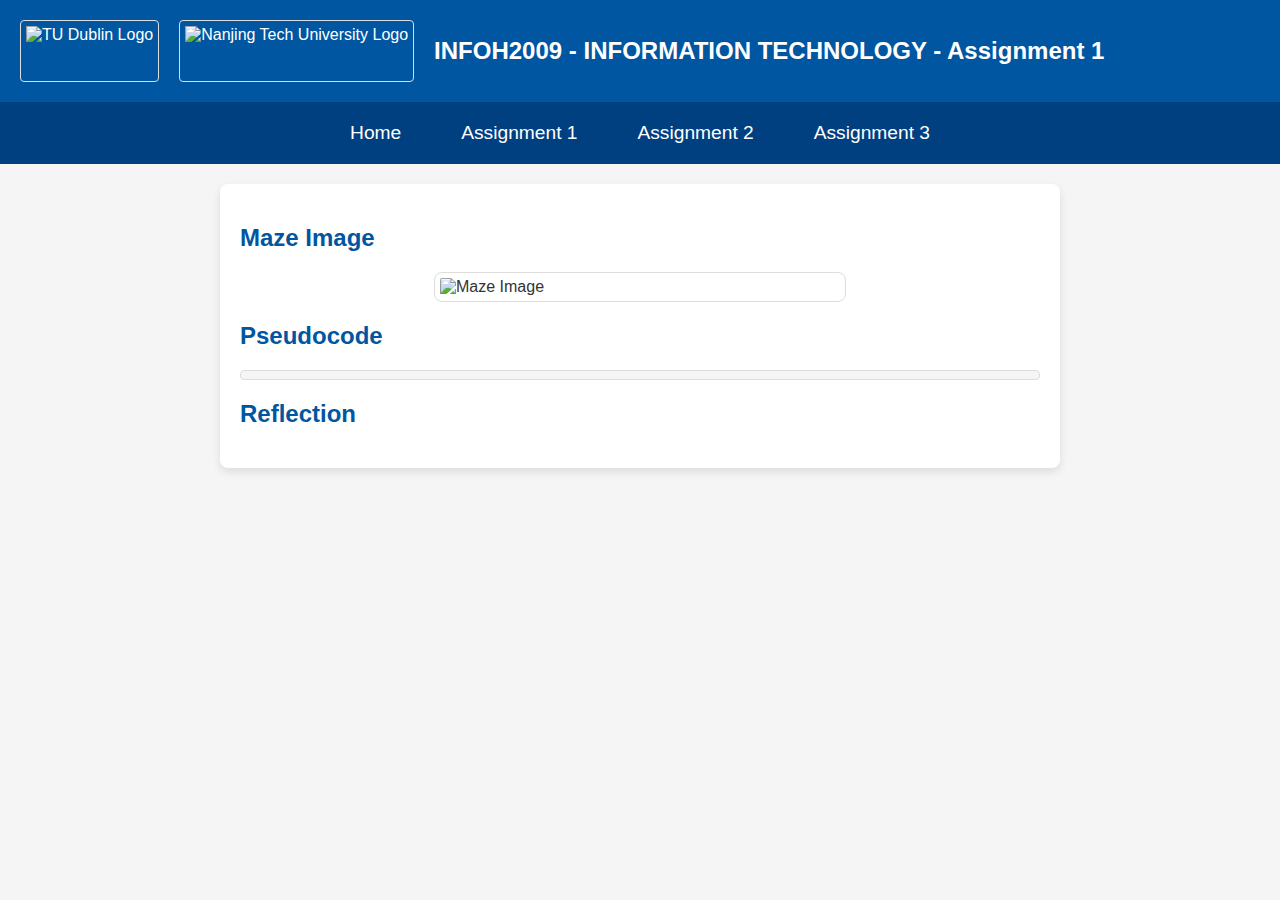
==== assignment2.html @ 340bcbc6 "Month Half Cat Assignment" ====
<!DOCTYPE html>
<html lang="en">
<head>
    <meta charset="UTF-8">
    <meta name="viewport" content="width=device-width, initial-scale=1.0">
    <title>INFOH2009 - Assignment 1</title>
    <link rel="stylesheet" href="style.css">
</head>
<body>
    <header>
        <img src="https://www.ieabroad.com/wp-content/uploads/TUD.png" alt="TU Dublin Logo">
        <img src="https://upload.wikimedia.org/wikipedia/en/b/b2/Nanjing_University_of_Technology_logo.png" alt="Nanjing Tech University Logo">
        <h1>INFOH2009 - INFORMATION TECHNOLOGY - Assignment 1</h1>
    </header>
    <nav>
        <ul>
            <li><a href="index.html">Home</a></li>
            <li><a href="assignment1.html">Assignment 1</a></li>
            <li><a href="assignment2.html">Assignment 2</a></li>
            <li><a href="assignment3.html">Assignment 3</a></li>

        </ul>
    </nav>
    <main>
        <section>
            <h2>Maze Image</h2>
            <img src="#" alt="Maze Image">
        </section>
        <section>
            <h2>Pseudocode</h2>
            <p id="pseudocode"><!-- Add your pseudocode --></p>
        </section>
        <section>
            <h2>Reflection</h2>
            <p><!-- Add your reflection here --></p>
        </section>
    </main>
</body>
</html>
---- style.css ----
body {
    font-family: Arial, sans-serif;
    margin: 0;
    padding: 0;
    background-color: #f5f5f5;
    color: #333;
}

header {
    background-color: #0056a1;
    color: white;
    padding: 20px;
    display: flex;
    align-items: center;
}

header img {
    height: 50px;
    margin-right: 20px;
}

header h1 {
    margin: 0;
    font-size: 1.5em;
}

nav {
    background-color: #004080;
    padding: 10px;
}

nav ul {
    list-style-type: none;
    margin: 0;
    padding: 0;
    display: flex;
    justify-content: center;
}

nav ul li {
    margin: 0 15px;
}

nav ul li a {
    color: white;
    text-decoration: none;
    font-size: 1.2em;
    padding: 10px 15px;
    display: inline-block;
}

nav ul li a:hover {
    background-color: #003366;
    border-radius: 5px;
}

main {
    padding: 20px;
    max-width: 800px;
    margin: 20px auto;
    background: white;
    box-shadow: 0 4px 8px rgba(0, 0, 0, 0.1);
    border-radius: 8px;
}

#pseudocode {
    font-family: "Courier New", Courier, monospace;
    font-size: 14px;
    background-color: #f5f5f5; 
    color: #333; 
    padding: 4px 6px;
    border-radius: 4px;
    border: 1px solid #ddd;
    white-space: pre-wrap;
}

section {
    margin-bottom: 20px;
}

h2 {
    color: #0056A1;
}

img {
    max-width: 100%;
    height: auto;
    border: 1px solid #ddd;
    border-radius: 4px;
    padding: 5px;
}

img1 {
    max-width: 50%;
    height: auto;
    border: 1px solid #ddd;
    border-radius: 4px;
    padding: 5px;
}

section img {
    max-width: 50%;
    height: auto;
    display: block;
    margin: 20px auto;
    border-radius: 8px;
}

textarea {
    width: 100%;
    height: 100px;
    padding: 10px;
    border: 1px solid #ddd;
    border-radius: 4px;
}

.link-list {
    list-style-type: none;
    padding: 0;
    margin: 20px 0;
}

.link-list li {
    margin: 15px 0;
    padding: 10px;
    background-color: #f8f9fa;
    border-radius: 8px;
    transition: all 0.3s ease;
}

.link-list li:hover {
    background-color: #e9ecef;
    transform: translateX(5px);
}

.styled-link {
    text-decoration: none;
    color: #2c3e50;
    font-weight: 500;
    display: block;
    padding: 8px;
    border-left: 4px solid #3498db;
    transition: all 0.3s ease;
}

.styled-link:hover {
    color: #3498db;
    border-left-color: #2c3e50;
}

.main-content {
    font-size: 1.1em;
    line-height: 1.6;
    color: #2c3e50;
    margin: 15px 0;
    padding: 15px;
}
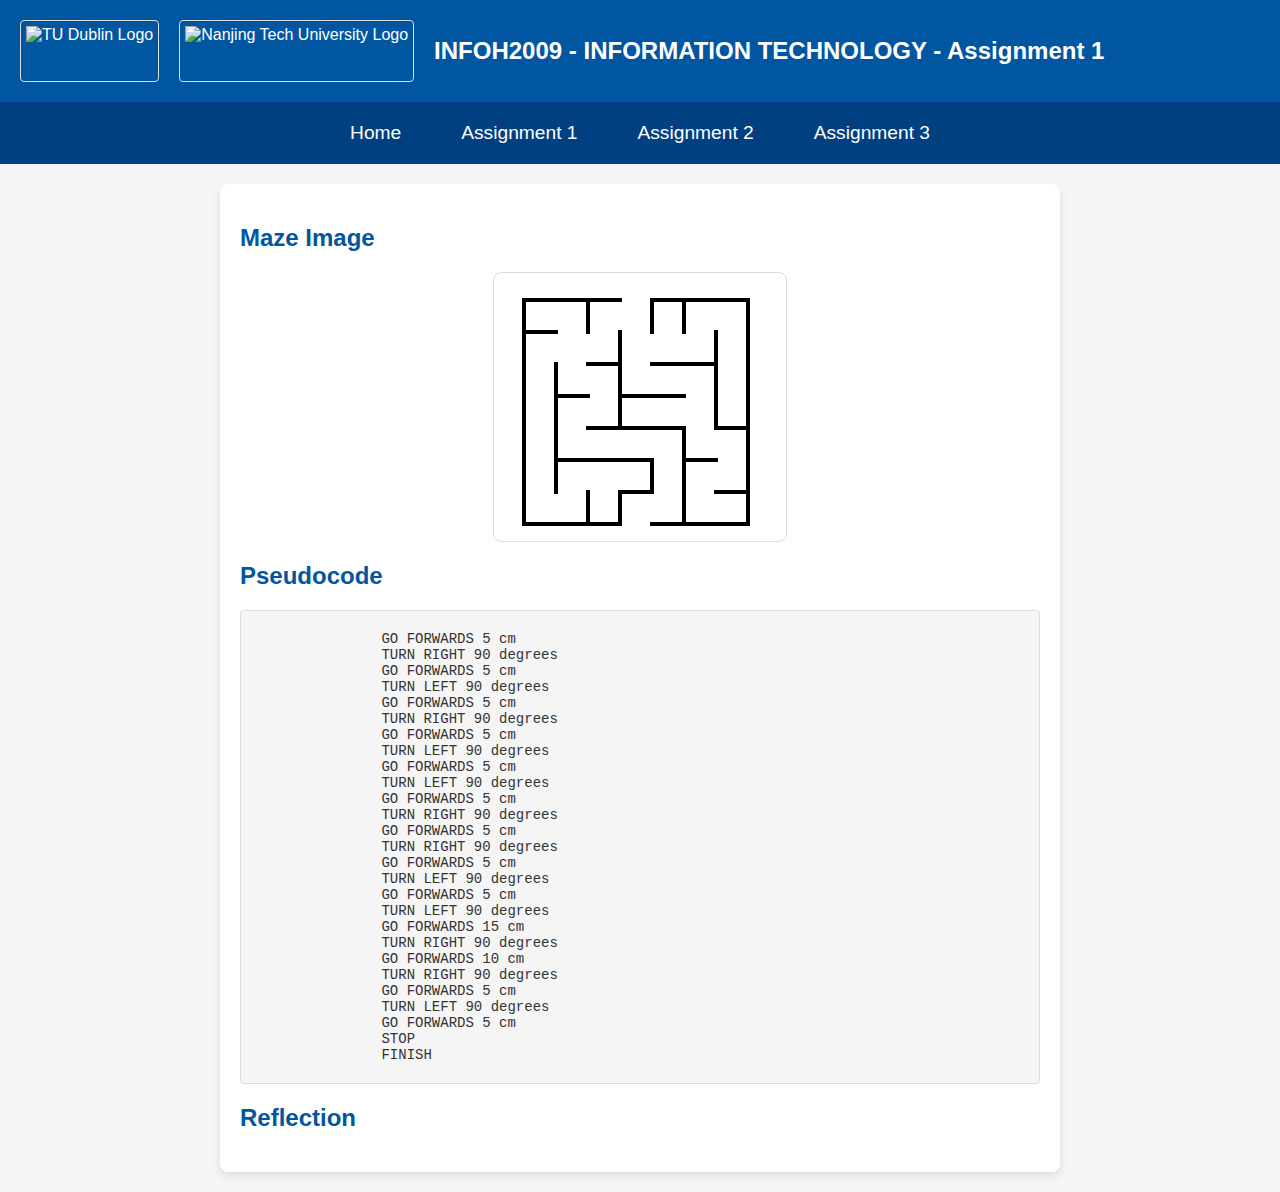
==== commit 622eabe3: "Month-Half-Cat-Assignment" ====
--- a/assignment2.html
+++ b/assignment2.html
@@ -24,11 +24,39 @@
     <main>
         <section>
             <h2>Maze Image</h2>
-            <img src="#" alt="Maze Image">
+            <img src="Pictures/Maze.jpg" alt="Maze Image">
         </section>
         <section>
             <h2>Pseudocode</h2>
-            <p id="pseudocode"><!-- Add your pseudocode --></p>
+            <p id="pseudocode">
+                GO FORWARDS 5 cm
+                TURN RIGHT 90 degrees
+                GO FORWARDS 5 cm
+                TURN LEFT 90 degrees
+                GO FORWARDS 5 cm
+                TURN RIGHT 90 degrees
+                GO FORWARDS 5 cm
+                TURN LEFT 90 degrees
+                GO FORWARDS 5 cm
+                TURN LEFT 90 degrees
+                GO FORWARDS 5 cm
+                TURN RIGHT 90 degrees
+                GO FORWARDS 5 cm
+                TURN RIGHT 90 degrees
+                GO FORWARDS 5 cm
+                TURN LEFT 90 degrees
+                GO FORWARDS 5 cm
+                TURN LEFT 90 degrees
+                GO FORWARDS 15 cm
+                TURN RIGHT 90 degrees
+                GO FORWARDS 10 cm
+                TURN RIGHT 90 degrees
+                GO FORWARDS 5 cm
+                TURN LEFT 90 degrees
+                GO FORWARDS 5 cm
+                STOP
+                FINISH
+            </p>
         </section>
         <section>
             <h2>Reflection</h2>
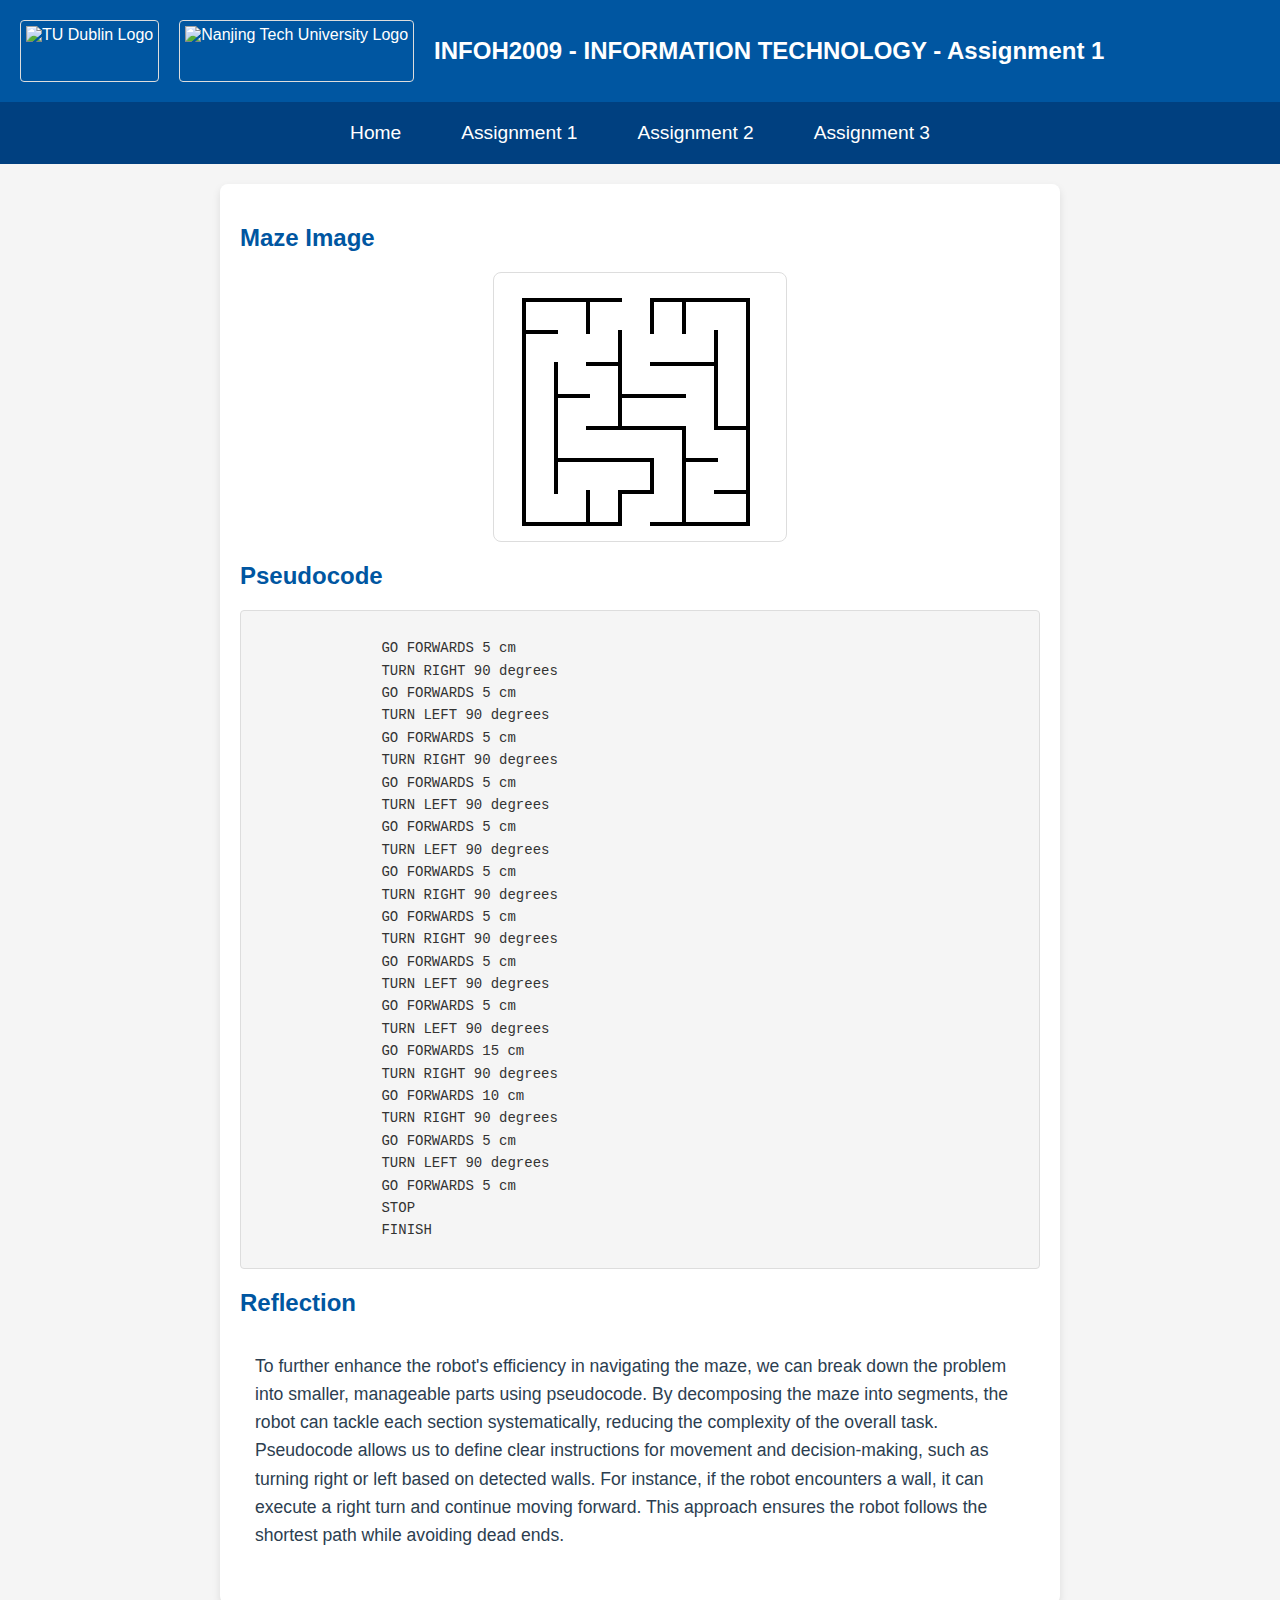
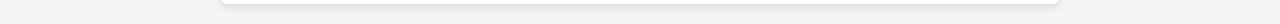
==== commit 484b8e6e: "1" ====
--- a/assignment2.html
+++ b/assignment2.html
@@ -28,7 +28,7 @@
         </section>
         <section>
             <h2>Pseudocode</h2>
-            <p id="pseudocode">
+            <p id="pseudocode"class="main-content">
                 GO FORWARDS 5 cm
                 TURN RIGHT 90 degrees
                 GO FORWARDS 5 cm
@@ -60,7 +60,8 @@
         </section>
         <section>
             <h2>Reflection</h2>
-            <p><!-- Add your reflection here --></p>
+            <p class="main-content">To further enhance the robot's efficiency in navigating the maze, we can break down the problem into smaller, manageable parts using pseudocode. By decomposing the maze into segments, the robot can tackle each section systematically, reducing the complexity of the overall task.
+                Pseudocode allows us to define clear instructions for movement and decision-making, such as turning right or left based on detected walls. For instance, if the robot encounters a wall, it can execute a right turn and continue moving forward. This approach ensures the robot follows the shortest path while avoiding dead ends.</p>
         </section>
     </main>
 </body>
--- a/style.css
+++ b/style.css
@@ -155,3 +155,11 @@
     margin: 15px 0;
     padding: 15px;
 }
+.assignment2.main-content{
+    font-size: 1.1em;
+    line-height: 1.6;
+    color: #2c3e50;
+    margin: 15px 0;
+    padding: 15px;
+}
+}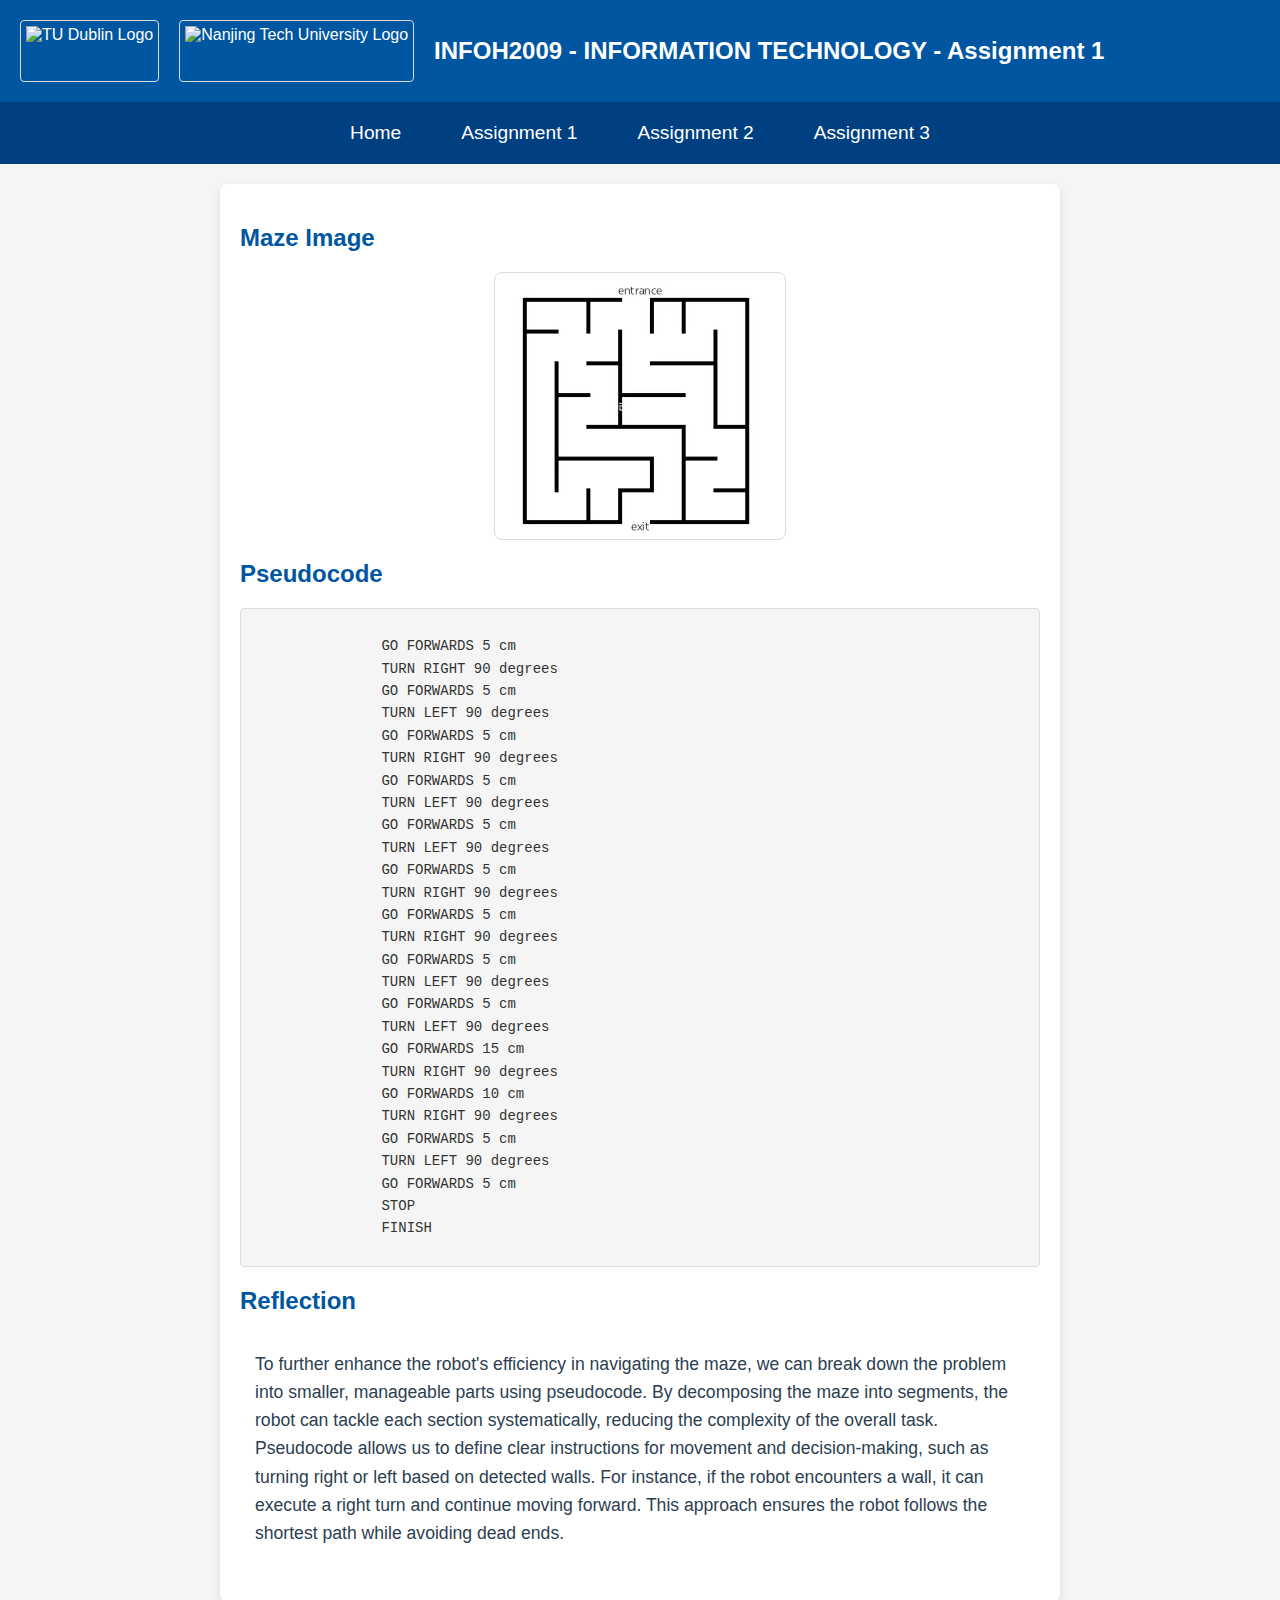
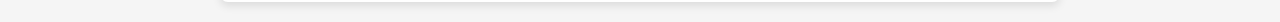
==== commit 2561ecca: "1.01" ====
--- a/assignment2.html
+++ b/assignment2.html
@@ -24,7 +24,7 @@
     <main>
         <section>
             <h2>Maze Image</h2>
-            <img src="Pictures/Maze.jpg" alt="Maze Image">
+            <img src="Pictures/Maze Picture.jpg" alt="Maze Image">
         </section>
         <section>
             <h2>Pseudocode</h2>
--- a/style.css
+++ b/style.css
@@ -155,11 +155,3 @@
     margin: 15px 0;
     padding: 15px;
 }
-.assignment2.main-content{
-    font-size: 1.1em;
-    line-height: 1.6;
-    color: #2c3e50;
-    margin: 15px 0;
-    padding: 15px;
-}
-}